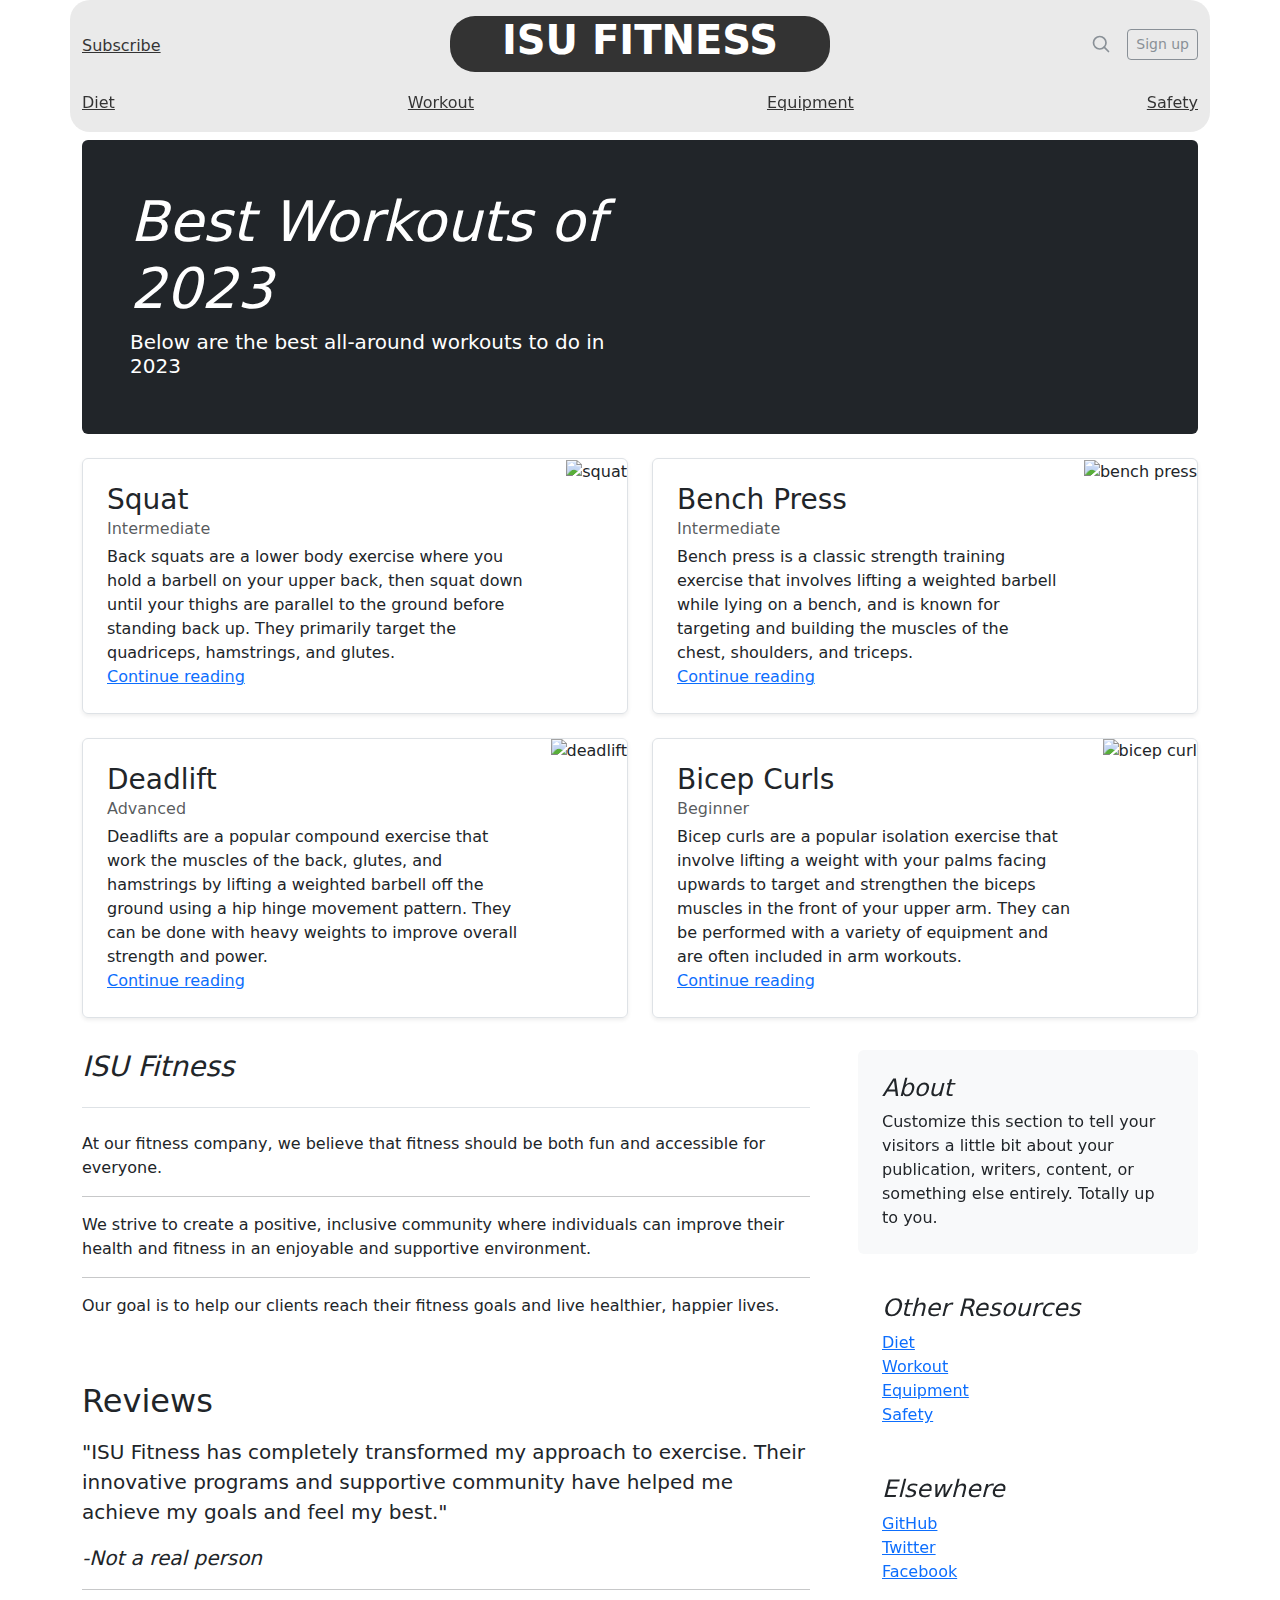
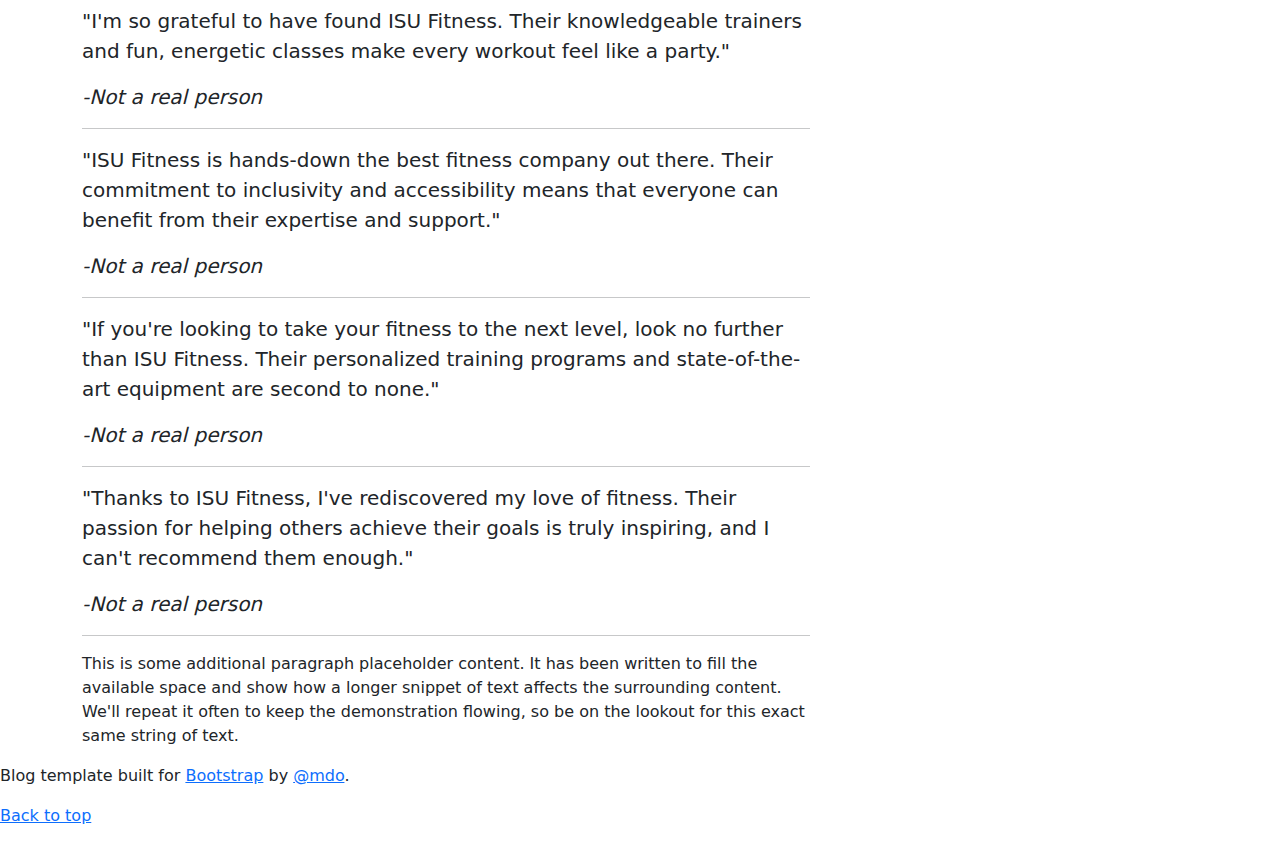
==== MidtermProject/index.html @ 73ff867b "small design tweaks" ====
<!doctype html>
<html lang="en">

<head>
  <meta charset="utf-8">
  <meta name="viewport" content="width=device-width, initial-scale=1">
  <meta name="description" content="">
  <meta name="author" content="Mark Otto, Jacob Thornton, and Bootstrap contributors">
  <meta name="generator" content="Hugo 0.108.0">
  <title>ISU Fitness</title>

  <link rel="canonical" href="https://getbootstrap.com/docs/5.3/examples/blog/">

  <link href="https://fonts.googleapis.com/css?family=Playfair&#43;Display:700,900&amp;display=swap" rel="stylesheet">
  <!-- Custom styles for this template -->
  <style src="./blog.css" rel="stylesheet"></style>
  <link href="https://cdn.jsdelivr.net/npm/bootstrap@5.3.0-
alpha1/dist/css/bootstrap.min.css" rel="stylesheet" integrity="sha384-
GLhlTQ8iRABdZLl6O3oVMWSktQOp6b7In1Zl3/Jr59b6EGGoI1aFkw7cmDA6j6gD" crossorigin="anonymous">
  <script src="./index.js"></script>
</head>



<link href="../assets/dist/css/bootstrap.min.css" rel="stylesheet">

<style>
  .bd-placeholder-img {
    font-size: 1.125rem;
    text-anchor: middle;
    -webkit-user-select: none;
    -moz-user-select: none;
    user-select: none;
  }

  @media (min-width: 768px) {
    .bd-placeholder-img-lg {
      font-size: 3.5rem;
    }
  }

  .b-example-divider {
    height: 3rem;
    background-color: rgba(0, 0, 0, .1);
    border: solid rgba(0, 0, 0, .15);
    border-width: 1px 0;
    box-shadow: inset 0 .5em 1.5em rgba(0, 0, 0, .1), inset 0 .125em .5em rgba(0, 0, 0, .15);
  }

  .b-example-vr {
    flex-shrink: 0;
    width: 1.5rem;
    height: 100vh;
  }

  .bi {
    vertical-align: -.125em;
    fill: currentColor;
  }

  .nav-scroller {
    position: relative;
    z-index: 2;
    height: 2.75rem;
    overflow-y: hidden;
  }

  .nav-scroller .nav {
    display: flex;
    flex-wrap: nowrap;
    padding-bottom: 1rem;
    margin-top: -1px;
    overflow-x: auto;
    text-align: center;
    white-space: nowrap;
    -webkit-overflow-scrolling: touch;
  }
  #squatContainer:hover,#deadliftContainer:hover,#curlContainer:hover,#benchContainer:hover{
    transition: all 0.5s ease-in-out;
    background-color: lightgray;
  }
</style>


<!-- Custom styles for this template -->

</head>

<body>

  <div class="container" style="background-color: #e5e5e5; border-radius: 20px; opacity: 0.8;">
    <header class="blog-header lh-1 py-3">
      <div class="row flex-nowrap justify-content-between align-items-center">
        <div class="col-4 pt-1">
          <a  href="#" style="color: black">Subscribe</a>
        </div>
        <div class="col-4 text-center" style="background-color: black; border-radius: 25px;">
          <h1 style="color: white;"><strong>ISU FITNESS</strong></h1>
        </div>
        <div class="col-4 d-flex justify-content-end align-items-center">
          <a class="link-secondary" href="#" aria-label="Search">
            <svg xmlns="http://www.w3.org/2000/svg" width="20" height="20" fill="none" stroke="currentColor"
              stroke-linecap="round" stroke-linejoin="round" stroke-width="2" class="mx-3" role="img"
              viewBox="0 0 24 24">
              <title>Search</title>
              <circle cx="10.5" cy="10.5" r="7.5" />
              <path d="M21 21l-5.2-5.2" />
            </svg>
          </a>
          <a class="btn btn-sm btn-outline-secondary" href="#">Sign up</a>
        </div>
      </div>
    </header>

    <div class="nav-scroller py-1 mb-2">
      <nav class="nav d-flex justify-content-between">
        <a style="color: black;" href="diet.html">Diet</a>
        <a style="color: black;" href="workout.html">Workout</a>
        <a style="color: black;" href="equipment.html">Equipment</a>
        <a style="color: black;" href="safety.html">Safety</a>
      </nav>
    </div>
  </div>

  <main class="container">
    <div class="p-4 p-md-5 mb-4 rounded text-bg-dark"
      style="background-image: url('https://images.wallpaperscraft.com/image/single/barbell_gym_sport_205786_2560x1080.jpg'); object-fit: scale-down;">
      <div class="col-md-6 px-0">
        <h1 class="display-4 fst-italic">Best Workouts of 2023</h1>
        <h5>Below are the best all-around workouts to do in 2023</h5>
      </div>
    </div>

    <div class="row mb-2">
      <div class="col-md-6">
        <div class="row g-0 border rounded overflow-hidden flex-md-row mb-4 shadow-sm h-md-250 position-relative">
          <div id="squatContainer" class="col p-4 d-flex flex-column position-static">
            <!-- <strong class="d-inline-block mb-2 text-primary">World</strong> -->
            <h3 id="squatTitle" class="mb-0"></h3>
            <div id="squatDifficulty" class="mb-1 text-muted">Nov 12</div>
            <p id="squatDescription" class="card-text mb-auto">This is a wider card with supporting text below as a
              natural lead-in to
              additional content.</p>
            <a href="squat.html" class="stretched-link">Continue reading</a>
          </div>
          <div class="col-auto d-none d-lg-block">
            <img src="https://www.inspireusafoundation.org/wp-content/uploads/2022/03/barbell-full-squat.gif"
              alt="squat" height="250" width="250">
          </div>
        </div>
      </div>
      <div class="col-md-6">
        <div class="row g-0 border rounded overflow-hidden flex-md-row mb-4 shadow-sm h-md-250 position-relative">
          <div id="benchContainer" class="col p-4 d-flex flex-column position-static">
            <!-- <strong class="d-inline-block mb-2 text-success">Design</strong> -->
            <h3 id="benchTitle" class="mb-0"></h3>
            <div id="benchDifficulty" class="mb-1 text-muted">Nov 11</div>
            <p id="benchDescription" class="mb-auto">This is a wider card with supporting text below as a natural
              lead-in to additional
              content.</p>
            <a href="benchpress.html" class="stretched-link">Continue reading</a>
          </div>
          <div class="col-auto d-none d-lg-block">
            <img src="https://www.inspireusafoundation.org/wp-content/uploads/2022/05/barbell-pause-bench.gif" alt="bench press"
              height="250" width="250">
          </div>
        </div>
      </div>
      <div class="col-md-6">
        <div class="row g-0 border rounded overflow-hidden flex-md-row mb-4 shadow-sm h-md-250 position-relative">
          <div id="deadliftContainer"class="col p-4 d-flex flex-column position-static">
            <!-- <strong class="d-inline-block mb-2 text-success">Design</strong> -->
            <h3 id="deadliftTitle" class="mb-0">Post title</h3>
            <div id="deadliftDifficulty" class="mb-1 text-muted">Nov 11</div>
            <p id="deadliftDescription" class="mb-auto">This is a wider card with supporting text below as a natural
              lead-in to additional
              content.</p>
            <a href="deadlift.html" class="stretched-link">Continue reading</a>
          </div>
          <div class="col-auto d-none d-lg-block">
            <img src="https://www.inspireusafoundation.org/wp-content/uploads/2023/01/eccentric-deadlift.gif"
              alt="deadlift" height="250" width="250">
          </div>
        </div>
      </div>
      <div class="col-md-6">
        <div class="row g-0 border rounded overflow-hidden flex-md-row mb-4 shadow-sm h-md-250 position-relative">
          <div id="curlContainer"class="col p-4 d-flex flex-column position-static">
            <!-- <strong class="d-inline-block mb-2 text-success">Design</strong> -->
            <h3 id="curlTitle" class="mb-0">Post title</h3>
            <div id="curlDifficulty" class="mb-1 text-muted">Nov 11</div>
            <p id="curlDescription" class="mb-auto">This is a wider card with supporting text below as a natural lead-in
              to additional
              content.</p>
            <a href="curl.html" class="stretched-link">Continue reading</a>
          </div>
          <div class="col-auto d-none d-lg-block">
            <img src="https://homeworkouts.org/wp-content/uploads/anim-dumbbell-bicep-curls.gif" alt="bicep curl"
              height="250" width="250">
          </div>
        </div>
      </div>
    </div>

    <div class="row g-5">
      <div class="col-md-8">
        <h3 class="pb-4 mb-4 fst-italic border-bottom">
          ISU Fitness
        </h3>

        <article class="blog-post">
          <h2 class="blog-post-title mb-1"></h2>


          <p>At our fitness company, we believe that fitness should be both fun and accessible for everyone.</p>
          <hr>
          <p>We strive to create a positive, inclusive community where individuals can improve their health and fitness
            in an enjoyable and supportive environment.</p>
          <hr>
          <p>Our goal is to help our clients reach their fitness goals and live healthier, happier lives.</p>
          <br>
          <br>
          <h2>Reviews</h2>
          <blockquote class="blockquote">
            <p>
            <blockquote class="blockquote">
              <p>"ISU Fitness has completely transformed my approach to exercise. Their innovative programs and
                supportive community have helped me achieve my goals and feel my best."</p>
              <p><i>-Not a real person</i></p>
              <hr>
            </blockquote>
            </p>
            <p>
            <blockquote class="blockquote">
              <p>"I'm so grateful to have found ISU Fitness. Their knowledgeable trainers and fun, energetic classes
                make every workout feel like a party."</p>
              <p><i>-Not a real person</i></p>
              <hr>
            </blockquote>
            </p>
            <p>
            <blockquote class="blockquote">
              <p>"ISU Fitness is hands-down the best fitness company out there. Their commitment to inclusivity and
                accessibility means that everyone can benefit from their expertise and support."</p>
              <p><i>-Not a real person</i></p>
              <hr>
            </blockquote>
            </p>
            <p>
            <blockquote class="blockquote">
              <p>"If you're looking to take your fitness to the next level, look no further than ISU Fitness. Their
                personalized training programs and state-of-the-art equipment are second to none."</p>
              <p><i>-Not a real person</i></p>
              <hr>
            </blockquote>
            </p>
            <p>
            <blockquote class="blockquote">
              <p>"Thanks to ISU Fitness, I've rediscovered my love of fitness. Their passion for helping others achieve
                their goals is truly inspiring, and I can't recommend them enough."</p>
              <p><i>-Not a real person</i></p>
              <hr>
            </blockquote>
            </p>
          </blockquote>
          <p>This is some additional paragraph placeholder content. It has been written to fill the available space and
            show how a longer snippet of text affects the surrounding content. We'll repeat it often to keep the
            demonstration flowing, so be on the lookout for this exact same string of text.</p>


      </div>

      <div class="col-md-4">
        <div class="position-sticky" style="top: 2rem;">
          <div class="p-4 mb-3 bg-light rounded">
            <h4 class="fst-italic">About</h4>
            <p class="mb-0">Customize this section to tell your visitors a little bit about your publication, writers,
              content, or something else entirely. Totally up to you.</p>
          </div>

          <div class="p-4">
            <h4 class="fst-italic">Other Resources</h4>
            <ol class="list-unstyled mb-0">
              <li><a href="diet.html">Diet</a></li>
              <li><a href="workout.html">Workout</a></li>
              <li><a href="equipment.html">Equipment</a></li>
              <li><a href="safety.html">Safety</a></li>
            </ol>
          </div>

          <div class="p-4">
            <h4 class="fst-italic">Elsewhere</h4>
            <ol class="list-unstyled">
              <li><a href="#">GitHub</a></li>
              <li><a href="#">Twitter</a></li>
              <li><a href="#">Facebook</a></li>
            </ol>
          </div>
        </div>
      </div>
    </div>

  </main>

  <footer class="blog-footer">
    <p>Blog template built for <a href="https://getbootstrap.com/">Bootstrap</a> by <a
        href="https://twitter.com/mdo">@mdo</a>.</p>
    <p>
      <a href="#">Back to top</a>
    </p>
  </footer>



</body>

</html>
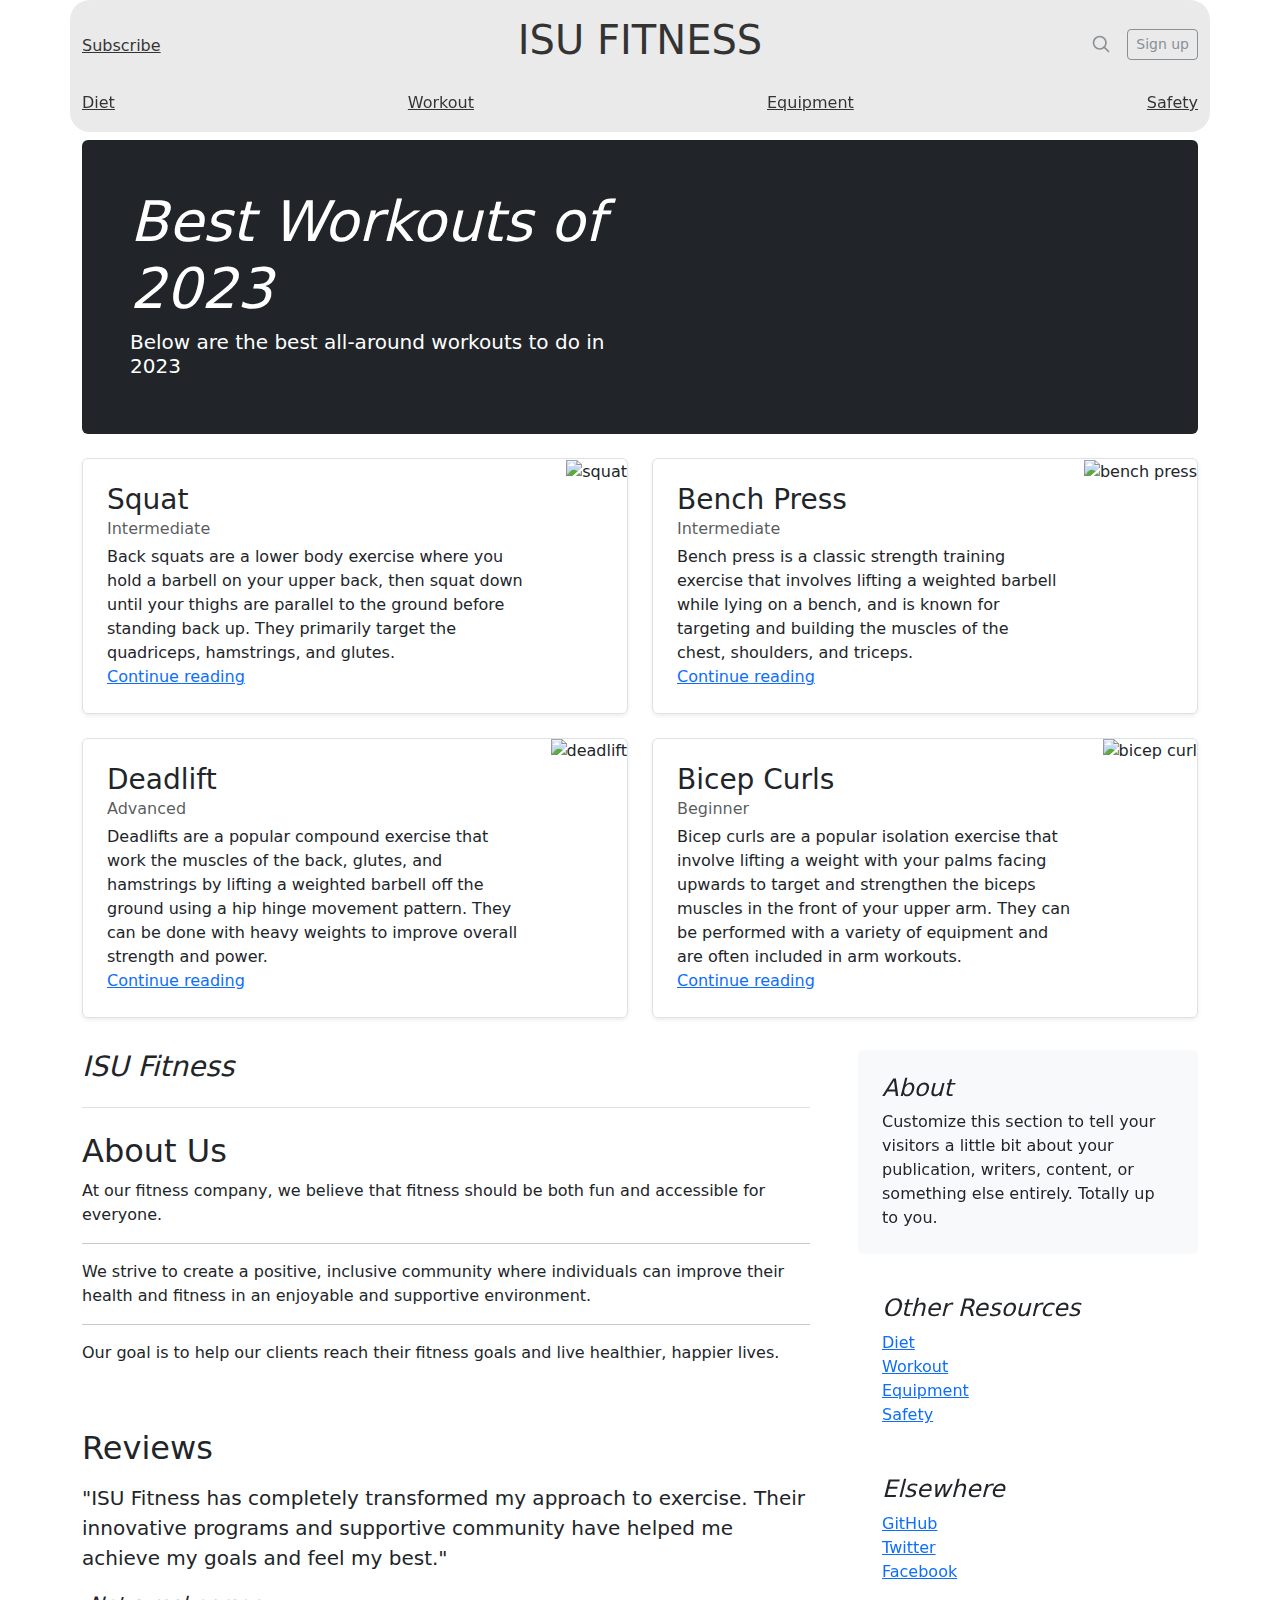
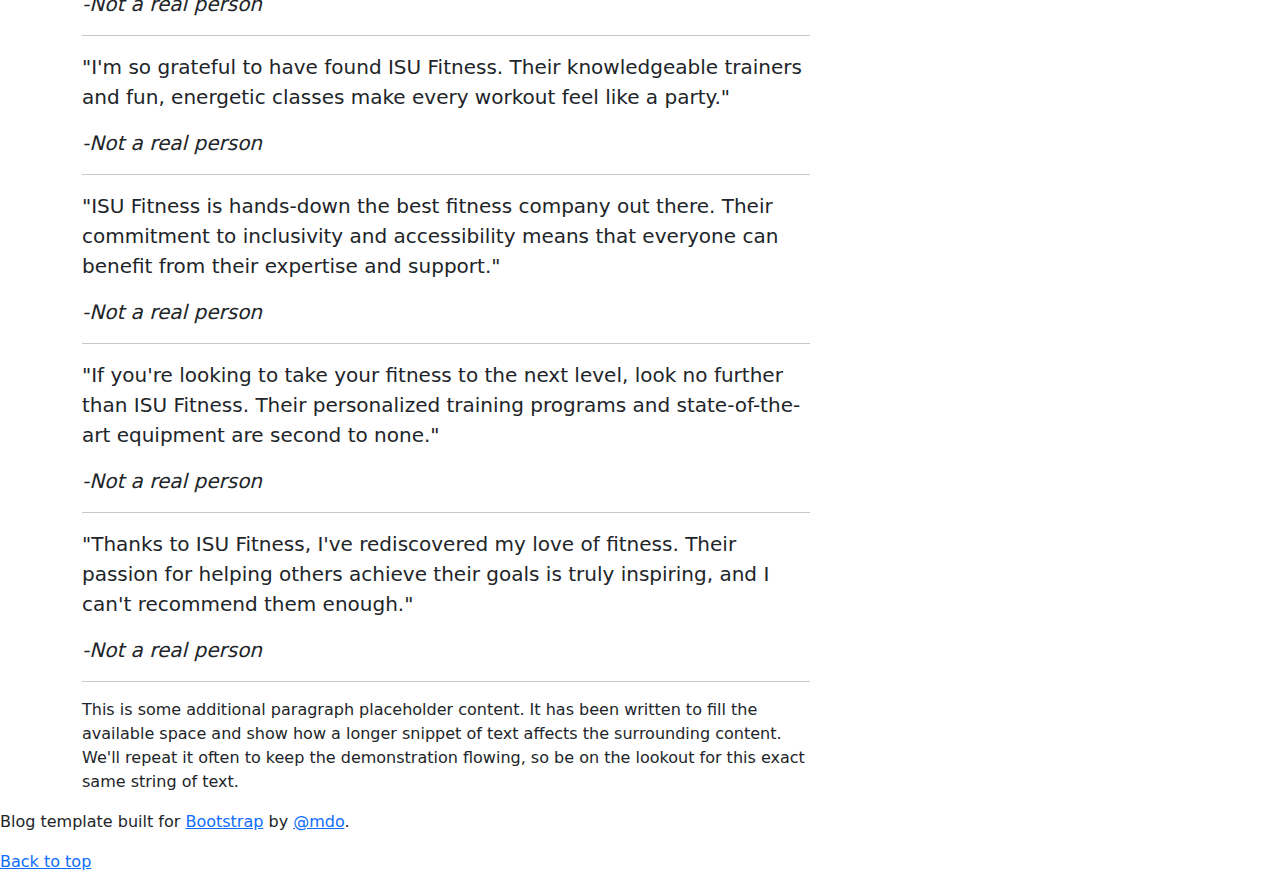
==== commit c8ce8105: "minor changes" ====
--- a/MidtermProject/index.html
+++ b/MidtermProject/index.html
@@ -75,10 +75,6 @@
     white-space: nowrap;
     -webkit-overflow-scrolling: touch;
   }
-  #squatContainer:hover,#deadliftContainer:hover,#curlContainer:hover,#benchContainer:hover{
-    transition: all 0.5s ease-in-out;
-    background-color: lightgray;
-  }
 </style>
 
 
@@ -94,8 +90,8 @@
         <div class="col-4 pt-1">
           <a  href="#" style="color: black">Subscribe</a>
         </div>
-        <div class="col-4 text-center" style="background-color: black; border-radius: 25px;">
-          <h1 style="color: white;"><strong>ISU FITNESS</strong></h1>
+        <div class="col-4 text-center">
+          <h1 style="color: black;">ISU FITNESS</h1>
         </div>
         <div class="col-4 d-flex justify-content-end align-items-center">
           <a class="link-secondary" href="#" aria-label="Search">
@@ -161,14 +157,14 @@
             <a href="benchpress.html" class="stretched-link">Continue reading</a>
           </div>
           <div class="col-auto d-none d-lg-block">
-            <img src="https://www.inspireusafoundation.org/wp-content/uploads/2022/05/barbell-pause-bench.gif" alt="bench press"
+            <img src="https://fitnessprogramer.com/wp-content/uploads/2021/02/Barbell-Bench-Press.gif" alt="bench press"
               height="250" width="250">
           </div>
         </div>
       </div>
       <div class="col-md-6">
         <div class="row g-0 border rounded overflow-hidden flex-md-row mb-4 shadow-sm h-md-250 position-relative">
-          <div id="deadliftContainer"class="col p-4 d-flex flex-column position-static">
+          <div class="col p-4 d-flex flex-column position-static">
             <!-- <strong class="d-inline-block mb-2 text-success">Design</strong> -->
             <h3 id="deadliftTitle" class="mb-0">Post title</h3>
             <div id="deadliftDifficulty" class="mb-1 text-muted">Nov 11</div>
@@ -185,7 +181,7 @@
       </div>
       <div class="col-md-6">
         <div class="row g-0 border rounded overflow-hidden flex-md-row mb-4 shadow-sm h-md-250 position-relative">
-          <div id="curlContainer"class="col p-4 d-flex flex-column position-static">
+          <div class="col p-4 d-flex flex-column position-static">
             <!-- <strong class="d-inline-block mb-2 text-success">Design</strong> -->
             <h3 id="curlTitle" class="mb-0">Post title</h3>
             <div id="curlDifficulty" class="mb-1 text-muted">Nov 11</div>
@@ -210,7 +206,7 @@
 
         <article class="blog-post">
           <h2 class="blog-post-title mb-1"></h2>
-
+          <h2>About Us</h2>
 
           <p>At our fitness company, we believe that fitness should be both fun and accessible for everyone.</p>
           <hr>
@@ -282,7 +278,7 @@
             <h4 class="fst-italic">Other Resources</h4>
             <ol class="list-unstyled mb-0">
               <li><a href="diet.html">Diet</a></li>
-              <li><a href="workout.html">Workout</a></li>
+              <li><a href="grid.html">Workout</a></li>
               <li><a href="equipment.html">Equipment</a></li>
               <li><a href="safety.html">Safety</a></li>
             </ol>
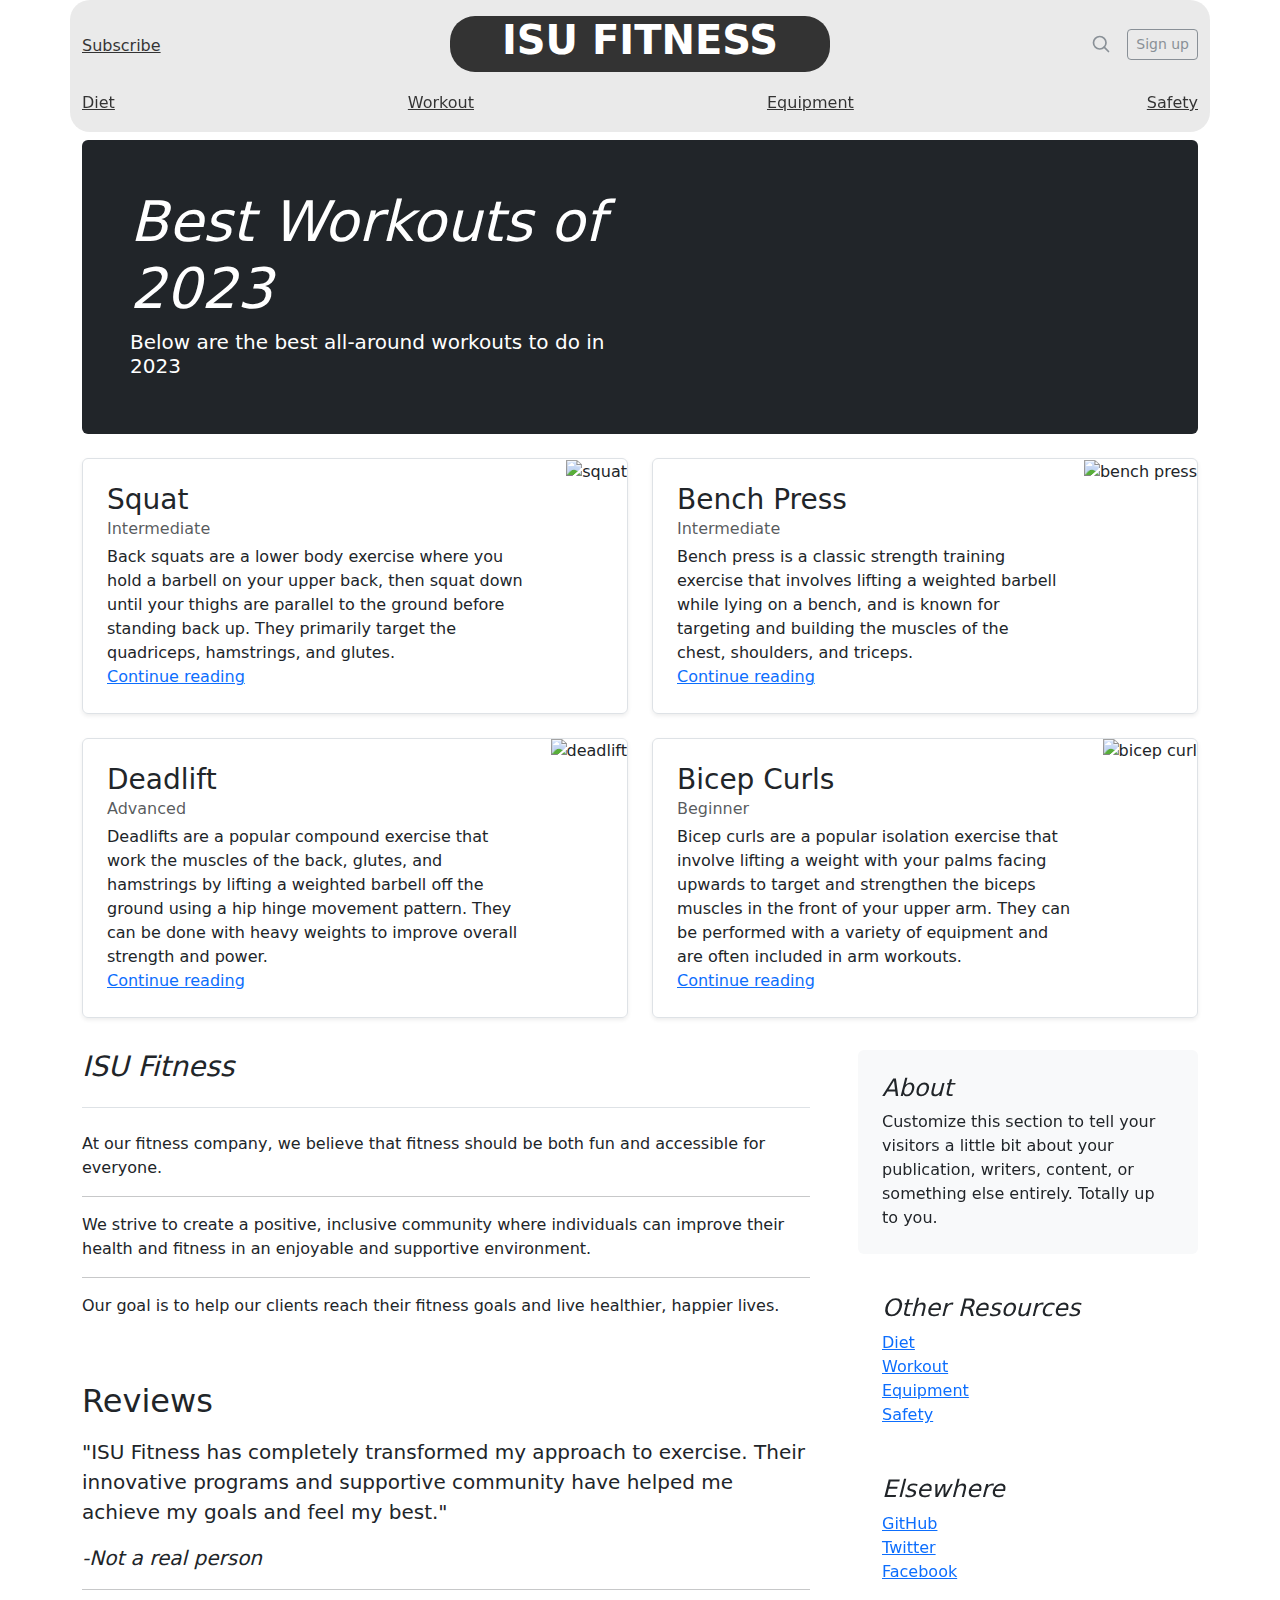
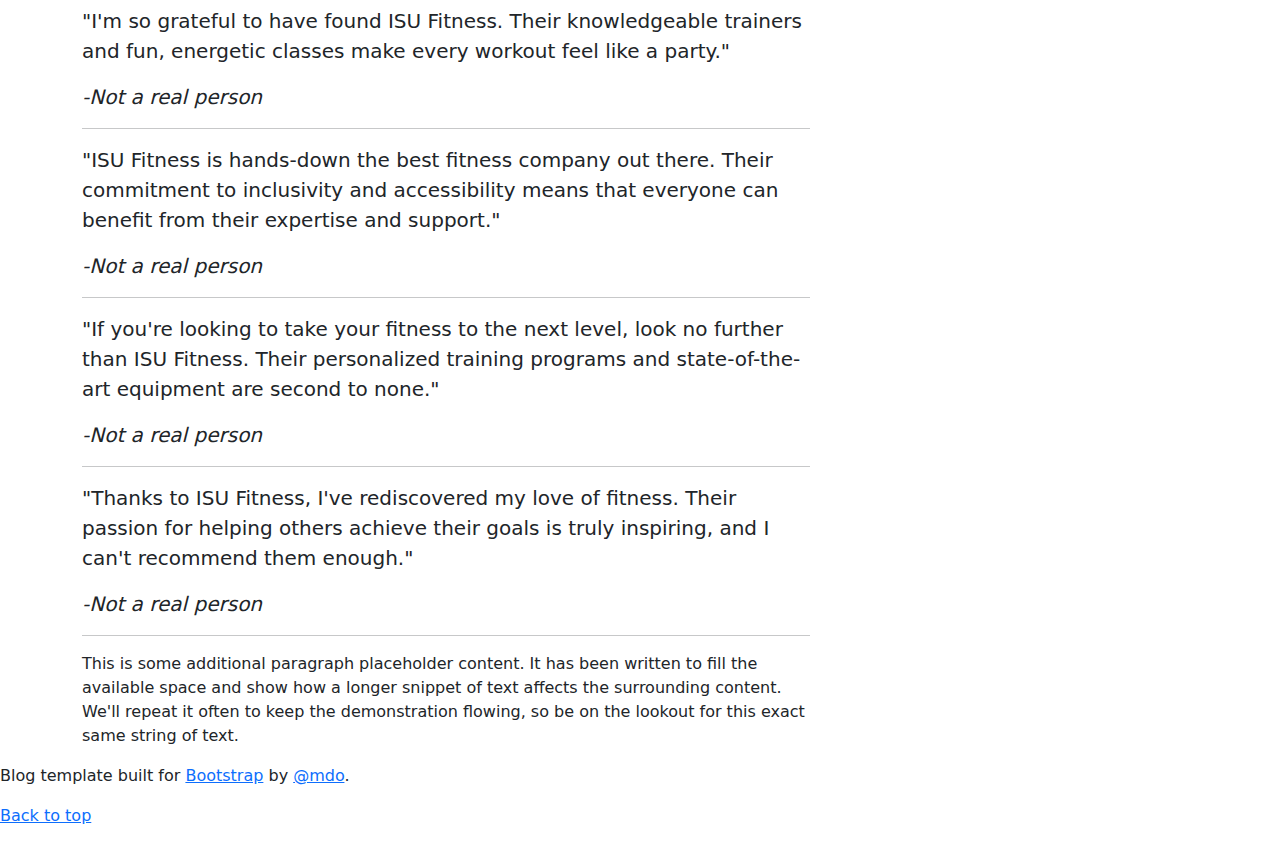
==== commit 51d977b1: "Merge pull request #3 from DanhHoang218/max-branch" ====
--- a/MidtermProject/index.html
+++ b/MidtermProject/index.html
@@ -75,6 +75,10 @@
     white-space: nowrap;
     -webkit-overflow-scrolling: touch;
   }
+  #squatContainer:hover,#deadliftContainer:hover,#curlContainer:hover,#benchContainer:hover{
+    transition: all 0.5s ease-in-out;
+    background-color: lightgray;
+  }
 </style>
 
 
@@ -90,8 +94,8 @@
         <div class="col-4 pt-1">
           <a  href="#" style="color: black">Subscribe</a>
         </div>
-        <div class="col-4 text-center">
-          <h1 style="color: black;">ISU FITNESS</h1>
+        <div class="col-4 text-center" style="background-color: black; border-radius: 25px;">
+          <h1 style="color: white;"><strong>ISU FITNESS</strong></h1>
         </div>
         <div class="col-4 d-flex justify-content-end align-items-center">
           <a class="link-secondary" href="#" aria-label="Search">
@@ -157,14 +161,14 @@
             <a href="benchpress.html" class="stretched-link">Continue reading</a>
           </div>
           <div class="col-auto d-none d-lg-block">
-            <img src="https://fitnessprogramer.com/wp-content/uploads/2021/02/Barbell-Bench-Press.gif" alt="bench press"
+            <img src="https://www.inspireusafoundation.org/wp-content/uploads/2022/05/barbell-pause-bench.gif" alt="bench press"
               height="250" width="250">
           </div>
         </div>
       </div>
       <div class="col-md-6">
         <div class="row g-0 border rounded overflow-hidden flex-md-row mb-4 shadow-sm h-md-250 position-relative">
-          <div class="col p-4 d-flex flex-column position-static">
+          <div id="deadliftContainer"class="col p-4 d-flex flex-column position-static">
             <!-- <strong class="d-inline-block mb-2 text-success">Design</strong> -->
             <h3 id="deadliftTitle" class="mb-0">Post title</h3>
             <div id="deadliftDifficulty" class="mb-1 text-muted">Nov 11</div>
@@ -181,7 +185,7 @@
       </div>
       <div class="col-md-6">
         <div class="row g-0 border rounded overflow-hidden flex-md-row mb-4 shadow-sm h-md-250 position-relative">
-          <div class="col p-4 d-flex flex-column position-static">
+          <div id="curlContainer"class="col p-4 d-flex flex-column position-static">
             <!-- <strong class="d-inline-block mb-2 text-success">Design</strong> -->
             <h3 id="curlTitle" class="mb-0">Post title</h3>
             <div id="curlDifficulty" class="mb-1 text-muted">Nov 11</div>
@@ -206,7 +210,7 @@
 
         <article class="blog-post">
           <h2 class="blog-post-title mb-1"></h2>
-          <h2>About Us</h2>
+
 
           <p>At our fitness company, we believe that fitness should be both fun and accessible for everyone.</p>
           <hr>
@@ -278,7 +282,7 @@
             <h4 class="fst-italic">Other Resources</h4>
             <ol class="list-unstyled mb-0">
               <li><a href="diet.html">Diet</a></li>
-              <li><a href="grid.html">Workout</a></li>
+              <li><a href="workout.html">Workout</a></li>
               <li><a href="equipment.html">Equipment</a></li>
               <li><a href="safety.html">Safety</a></li>
             </ol>
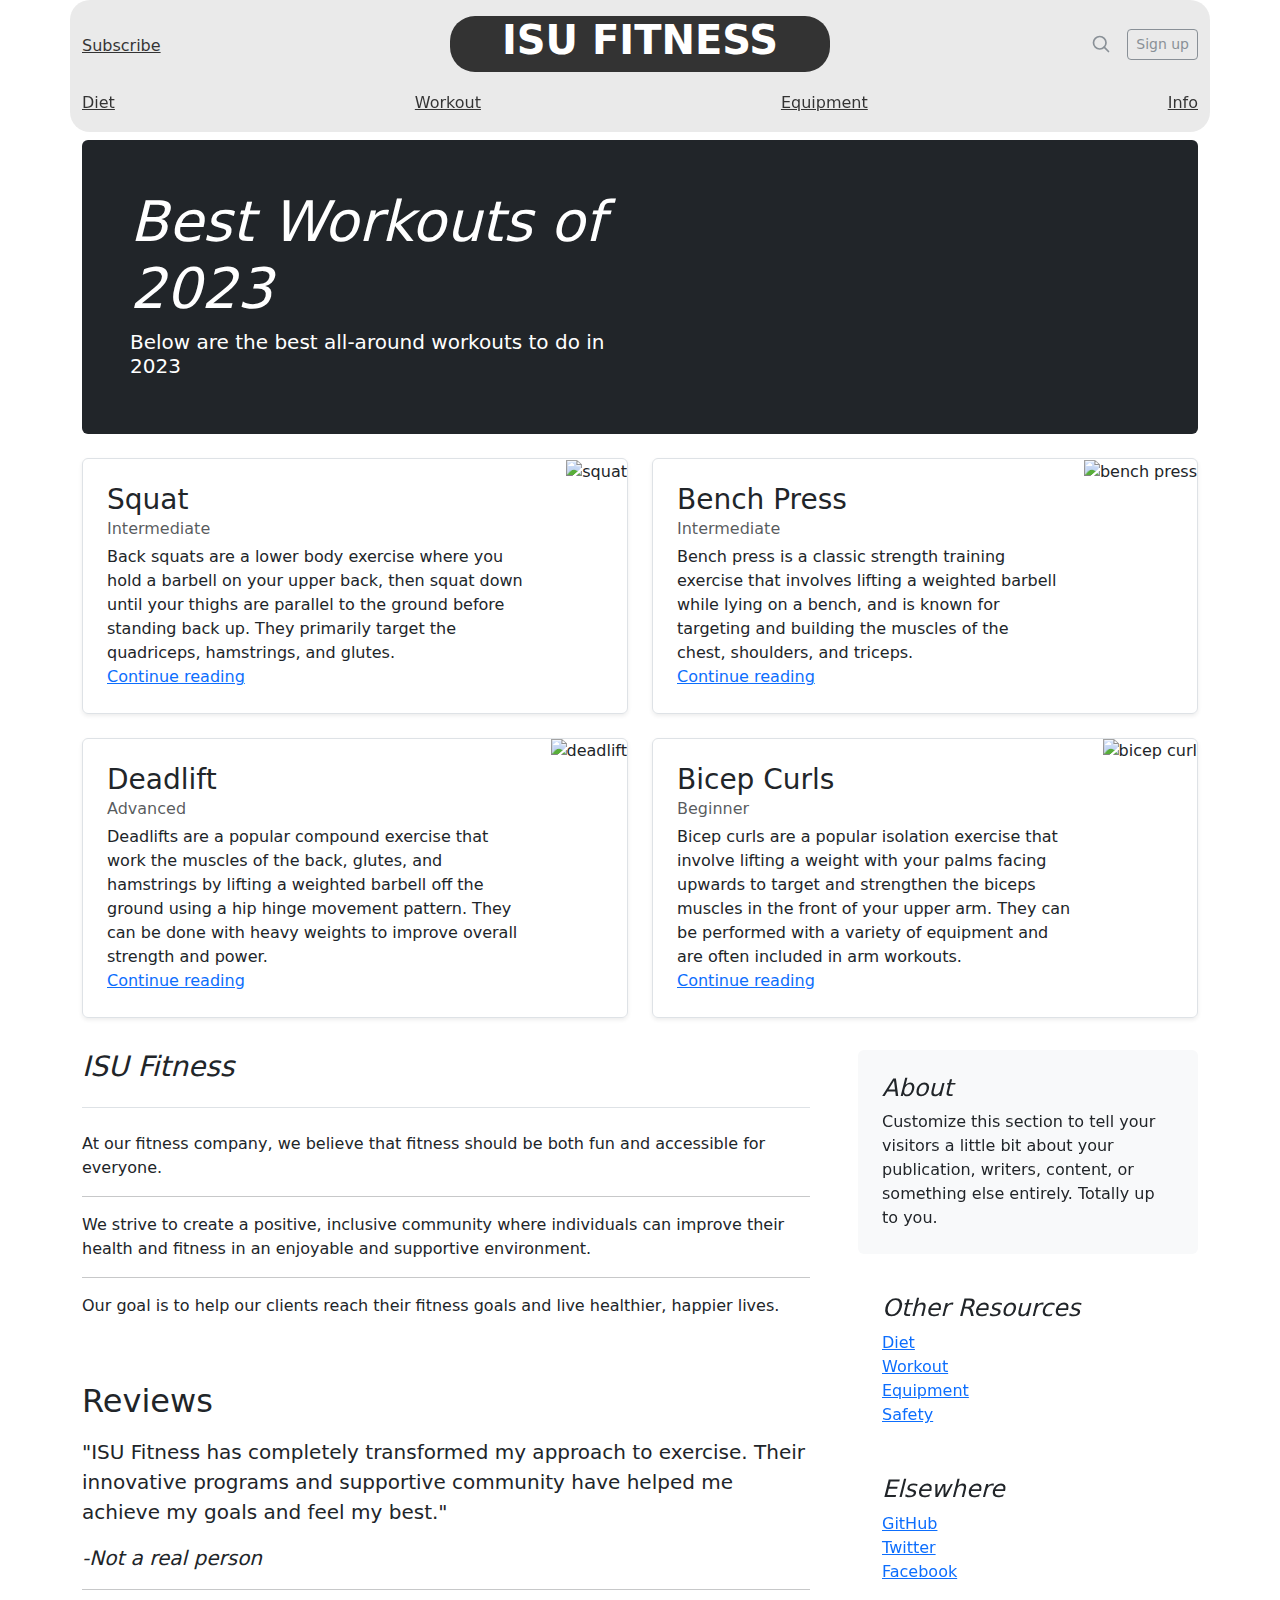
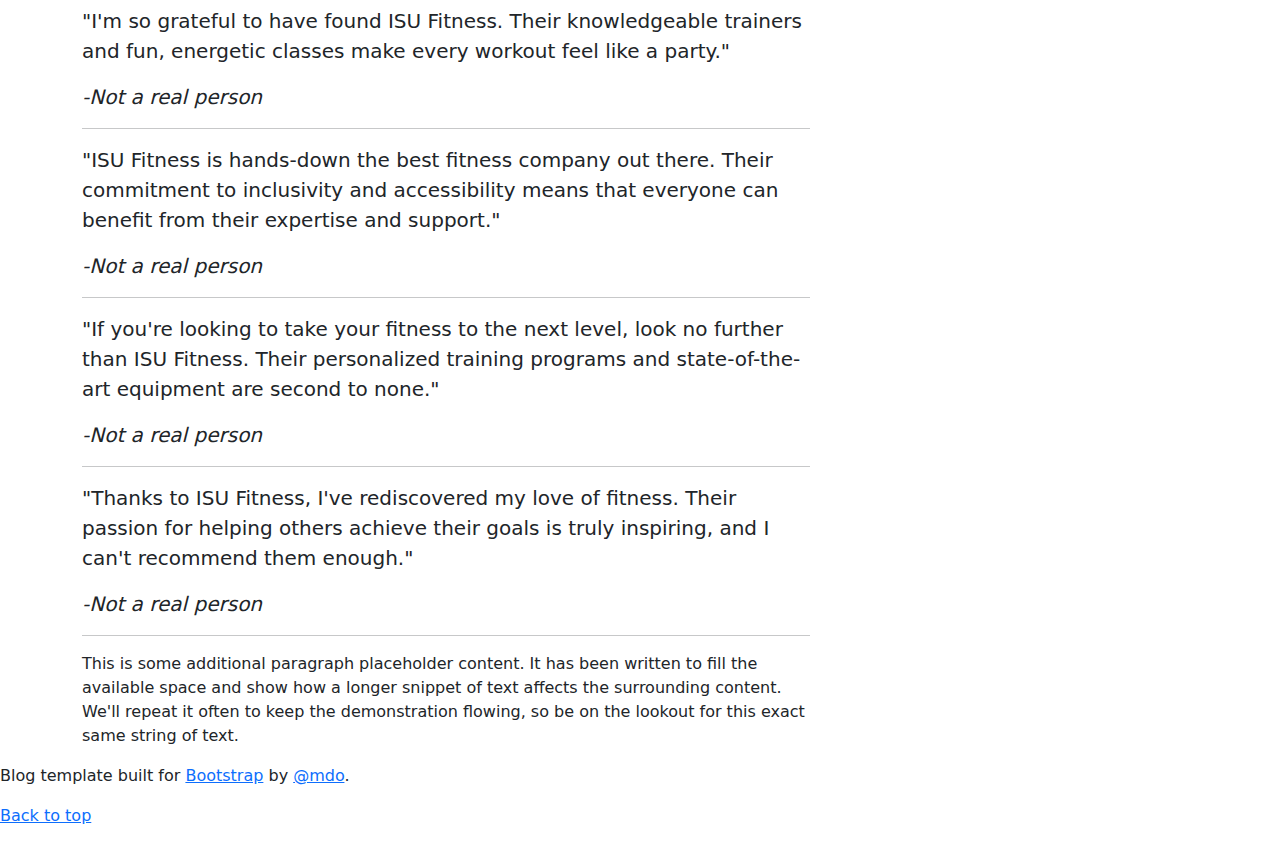
==== commit a987caea: "havigation tab" ====
--- a/MidtermProject/index.html
+++ b/MidtermProject/index.html
@@ -115,9 +115,9 @@
     <div class="nav-scroller py-1 mb-2">
       <nav class="nav d-flex justify-content-between">
         <a style="color: black;" href="diet.html">Diet</a>
-        <a style="color: black;" href="workout.html">Workout</a>
+        <a style="color: black;" href="grid.html">Workout</a>
         <a style="color: black;" href="equipment.html">Equipment</a>
-        <a style="color: black;" href="safety.html">Safety</a>
+        <a style="color: black;" href="info.html">Info</a>
       </nav>
     </div>
   </div>
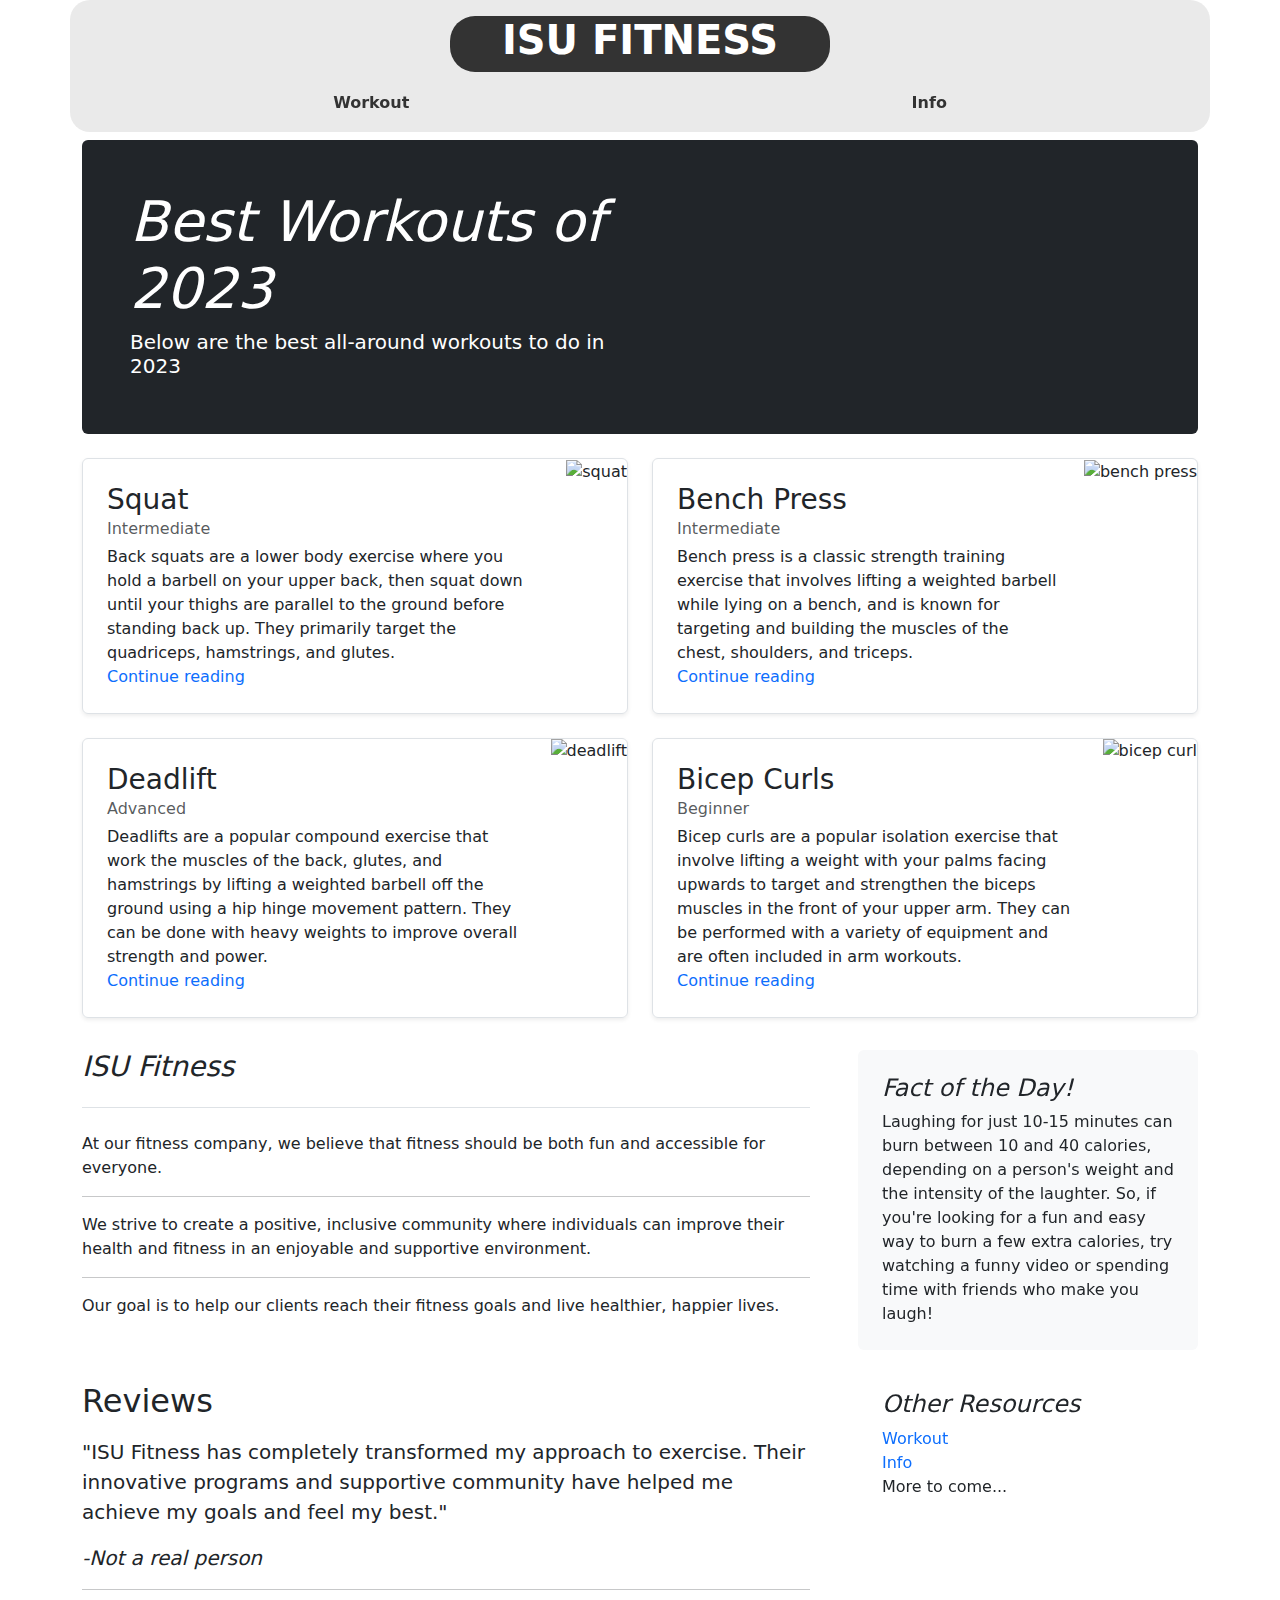
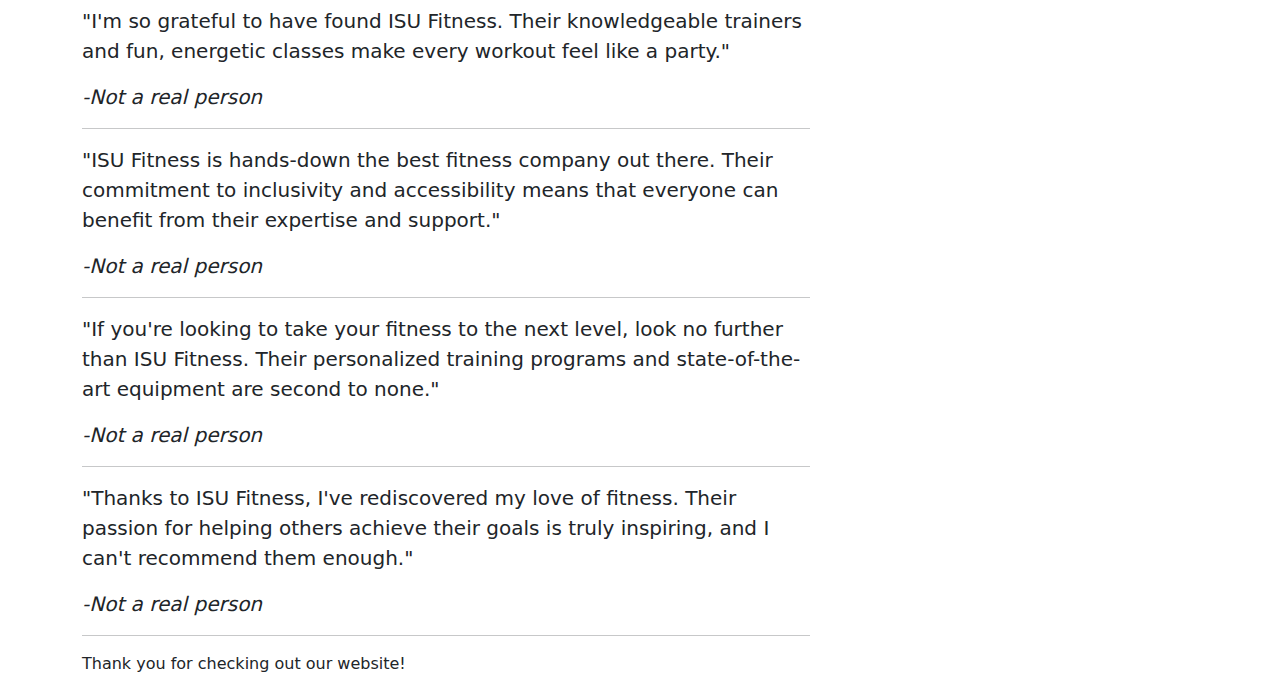
==== commit 1bf69ec8: "final design" ====
--- a/MidtermProject/index.html
+++ b/MidtermProject/index.html
@@ -75,9 +75,29 @@
     white-space: nowrap;
     -webkit-overflow-scrolling: touch;
   }
-  #squatContainer:hover,#deadliftContainer:hover,#curlContainer:hover,#benchContainer:hover{
+
+  #squatContainer:hover,
+  #deadliftContainer:hover,
+  #curlContainer:hover,
+  #benchContainer:hover {
     transition: all 0.5s ease-in-out;
     background-color: lightgray;
+  }
+
+  a:link {
+    text-decoration: none;
+  }
+
+  a:visited {
+    text-decoration: none;
+  }
+
+  a:hover {
+    text-decoration: none;
+  }
+
+  a:active {
+    text-decoration: none;
   }
 </style>
 
@@ -92,13 +112,12 @@
     <header class="blog-header lh-1 py-3">
       <div class="row flex-nowrap justify-content-between align-items-center">
         <div class="col-4 pt-1">
-          <a  href="#" style="color: black">Subscribe</a>
         </div>
         <div class="col-4 text-center" style="background-color: black; border-radius: 25px;">
           <h1 style="color: white;"><strong>ISU FITNESS</strong></h1>
         </div>
         <div class="col-4 d-flex justify-content-end align-items-center">
-          <a class="link-secondary" href="#" aria-label="Search">
+          <!-- <a class="link-secondary" href="#" aria-label="Search">
             <svg xmlns="http://www.w3.org/2000/svg" width="20" height="20" fill="none" stroke="currentColor"
               stroke-linecap="round" stroke-linejoin="round" stroke-width="2" class="mx-3" role="img"
               viewBox="0 0 24 24">
@@ -107,17 +126,15 @@
               <path d="M21 21l-5.2-5.2" />
             </svg>
           </a>
-          <a class="btn btn-sm btn-outline-secondary" href="#">Sign up</a>
+          <a class="btn btn-sm btn-outline-secondary" href="#">Sign up</a> -->
         </div>
       </div>
     </header>
 
     <div class="nav-scroller py-1 mb-2">
-      <nav class="nav d-flex justify-content-between">
-        <a style="color: black;" href="diet.html">Diet</a>
-        <a style="color: black;" href="grid.html">Workout</a>
-        <a style="color: black;" href="equipment.html">Equipment</a>
-        <a style="color: black;" href="info.html">Info</a>
+      <nav class="nav d-flex justify-content-around">
+        <a style="color: black;" href="workout.html"><strong>Workout</strong></a>
+        <a style="color: black;" href="./info.html"><strong>Info</strong></a>
       </nav>
     </div>
   </div>
@@ -126,8 +143,8 @@
     <div class="p-4 p-md-5 mb-4 rounded text-bg-dark"
       style="background-image: url('https://images.wallpaperscraft.com/image/single/barbell_gym_sport_205786_2560x1080.jpg'); object-fit: scale-down;">
       <div class="col-md-6 px-0">
-        <h1 class="display-4 fst-italic">Best Workouts of 2023</h1>
-        <h5>Below are the best all-around workouts to do in 2023</h5>
+        <h1 class="display-4 fst-italic" style="opacity: 1;">Best Workouts of 2023</h1>
+        <h5 style="opacity: 1;">Below are the best all-around workouts to do in 2023</h5>
       </div>
     </div>
 
@@ -161,14 +178,14 @@
             <a href="benchpress.html" class="stretched-link">Continue reading</a>
           </div>
           <div class="col-auto d-none d-lg-block">
-            <img src="https://www.inspireusafoundation.org/wp-content/uploads/2022/05/barbell-pause-bench.gif" alt="bench press"
-              height="250" width="250">
+            <img src="https://www.inspireusafoundation.org/wp-content/uploads/2022/05/barbell-pause-bench.gif"
+              alt="bench press" height="250" width="250">
           </div>
         </div>
       </div>
       <div class="col-md-6">
         <div class="row g-0 border rounded overflow-hidden flex-md-row mb-4 shadow-sm h-md-250 position-relative">
-          <div id="deadliftContainer"class="col p-4 d-flex flex-column position-static">
+          <div id="deadliftContainer" class="col p-4 d-flex flex-column position-static">
             <!-- <strong class="d-inline-block mb-2 text-success">Design</strong> -->
             <h3 id="deadliftTitle" class="mb-0">Post title</h3>
             <div id="deadliftDifficulty" class="mb-1 text-muted">Nov 11</div>
@@ -185,7 +202,7 @@
       </div>
       <div class="col-md-6">
         <div class="row g-0 border rounded overflow-hidden flex-md-row mb-4 shadow-sm h-md-250 position-relative">
-          <div id="curlContainer"class="col p-4 d-flex flex-column position-static">
+          <div id="curlContainer" class="col p-4 d-flex flex-column position-static">
             <!-- <strong class="d-inline-block mb-2 text-success">Design</strong> -->
             <h3 id="curlTitle" class="mb-0">Post title</h3>
             <div id="curlDifficulty" class="mb-1 text-muted">Nov 11</div>
@@ -263,9 +280,7 @@
             </blockquote>
             </p>
           </blockquote>
-          <p>This is some additional paragraph placeholder content. It has been written to fill the available space and
-            show how a longer snippet of text affects the surrounding content. We'll repeat it often to keep the
-            demonstration flowing, so be on the lookout for this exact same string of text.</p>
+          <p>Thank you for checking out our website!</p>
 
 
       </div>
@@ -273,42 +288,40 @@
       <div class="col-md-4">
         <div class="position-sticky" style="top: 2rem;">
           <div class="p-4 mb-3 bg-light rounded">
-            <h4 class="fst-italic">About</h4>
-            <p class="mb-0">Customize this section to tell your visitors a little bit about your publication, writers,
-              content, or something else entirely. Totally up to you.</p>
+            <h4 class="fst-italic">Fact of the Day!</h4>
+            <p class="mb-0">Laughing for just 10-15 minutes can burn between 10 and 40 calories, depending on a person's weight and the intensity of the laughter. So, if you're looking for a fun and easy way to burn a few extra calories, try watching a funny video or spending time with friends who make you laugh!</p>
           </div>
 
           <div class="p-4">
             <h4 class="fst-italic">Other Resources</h4>
             <ol class="list-unstyled mb-0">
-              <li><a href="diet.html">Diet</a></li>
               <li><a href="workout.html">Workout</a></li>
-              <li><a href="equipment.html">Equipment</a></li>
-              <li><a href="safety.html">Safety</a></li>
+              <li><a href="./info.html">Info</a></li>
+              <li><p>More to come...</p></li>
             </ol>
           </div>
 
-          <div class="p-4">
+          <!-- <div class="p-4">
             <h4 class="fst-italic">Elsewhere</h4>
             <ol class="list-unstyled">
               <li><a href="#">GitHub</a></li>
               <li><a href="#">Twitter</a></li>
               <li><a href="#">Facebook</a></li>
             </ol>
-          </div>
+          </div> -->
         </div>
       </div>
     </div>
 
   </main>
 
-  <footer class="blog-footer">
+  <!-- <footer class="blog-footer">
     <p>Blog template built for <a href="https://getbootstrap.com/">Bootstrap</a> by <a
         href="https://twitter.com/mdo">@mdo</a>.</p>
     <p>
       <a href="#">Back to top</a>
     </p>
-  </footer>
+  </footer> -->
 
 
 
